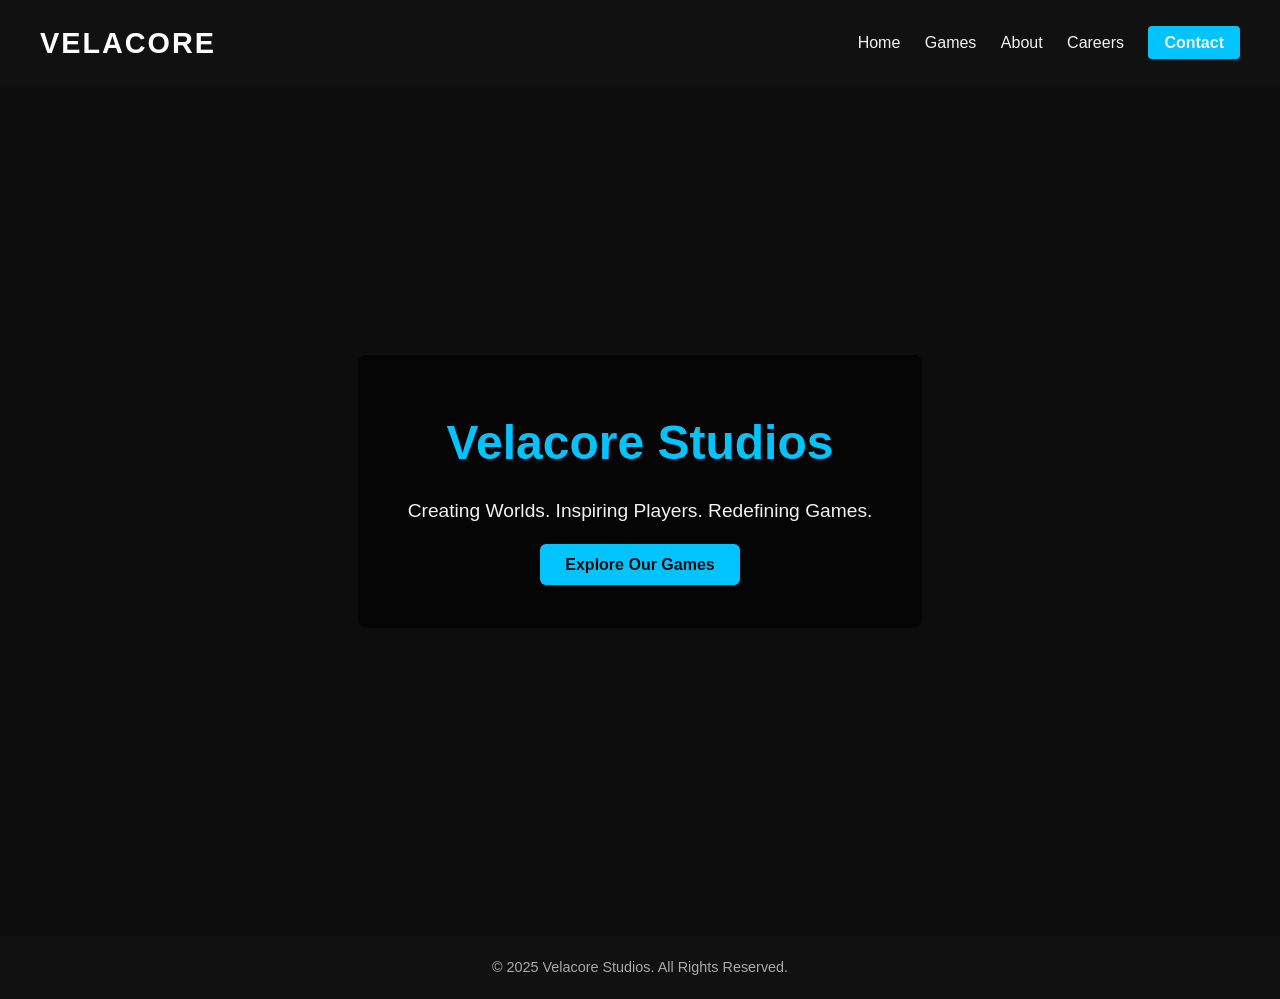
==== index.html @ 622b94e6 "Update index.html" ====
<!DOCTYPE html>
<html lang="en">
<head>
  <meta charset="UTF-8">
  <meta name="viewport" content="width=device-width, initial-scale=1.0">
  <title>Velacore Studios</title>
  <link rel="stylesheet" href="style.css">
</head>
<body>
  <!-- Header -->
  <header>
    <div class="logo">VELACORE</div>
    <nav>
      <a href="">Home</a>
      <a href="games.html">Games</a>
      <a href="about.html">About</a>
      <a href="careers.html">Careers</a>
      <a href="contact.html" class="btn">Contact</a>
    </nav>
  </header>

  <!-- Hero -->
  <section class="hero">
    <div class="hero-text">
      <h1>Velacore Studios</h1>
      <p>Creating Worlds. Inspiring Players. Redefining Games.</p>
      <a href="games.html" class="btn-primary">Explore Our Games</a>
    </div>
  </section>

  <footer>
    <p>&copy; 2025 Velacore Studios. All Rights Reserved.</p>
  </footer>
</body>
</html>
---- style.css ----
/* Reset & Base */
* { margin: 0; padding: 0; box-sizing: border-box; }
body { font-family: 'Segoe UI', Tahoma, sans-serif; background: #0d0d0d; color: #f2f2f2; line-height: 1.6; }

/* Header */
header {
  display: flex; justify-content: space-between; align-items: center;
  background: #111; padding: 20px 40px; position: sticky; top: 0; z-index: 1000;
}
.logo { font-size: 1.8rem; font-weight: bold; letter-spacing: 2px; color: #fff; }
nav a { color: #f2f2f2; text-decoration: none; margin-left: 20px; font-weight: 500; }
nav a:hover, nav a.active { color: #00c3ff; }
.btn { background: #00c3ff; padding: 8px 16px; border-radius: 4px; font-weight: bold; margin-left: 20px; }
.btn:hover { background: #0099cc; }

/* Hero */
.hero { height: 90vh; background: url('images/hero-bg.jpg') no-repeat center/cover; display: flex; align-items: center; justify-content: center; text-align: center; }
.hero-text { background: rgba(0,0,0,0.6); padding: 50px; border-radius: 8px; }
.hero h1 { font-size: 3rem; margin-bottom: 15px; color: #00c3ff; }
.hero p { font-size: 1.2rem; margin-bottom: 25px; }
.btn-primary { background: #00c3ff; color: #0d0d0d; padding: 12px 25px; border-radius: 6px; text-decoration: none; font-weight: bold; }
.btn-primary:hover { background: #0099cc; }

/* Sections */
section { padding: 60px 20px; text-align: center; }
h2 { font-size: 2rem; margin-bottom: 20px; color: #00c3ff; }

/* Games */
.games .game-grid { display: grid; grid-template-columns: repeat(auto-fit, minmax(300px, 1fr)); gap: 25px; margin-top: 30px; }
.game-card { background: #1a1a1a; border-radius: 10px; overflow: hidden; box-shadow: 0 4px 10px rgba(0,0,0,0.6); transition: transform 0.3s; }
.game-card:hover { transform: translateY(-8px); }
.game-card img { width: 100%; display: block; }
.game-card h3 { margin: 15px 0; }

/* Careers */
.careers { background: #111; }

/* Footer */
footer { background: #111; text-align: center; padding: 20px; font-size: 0.9rem; color: #aaa; margin-top: 40px; }
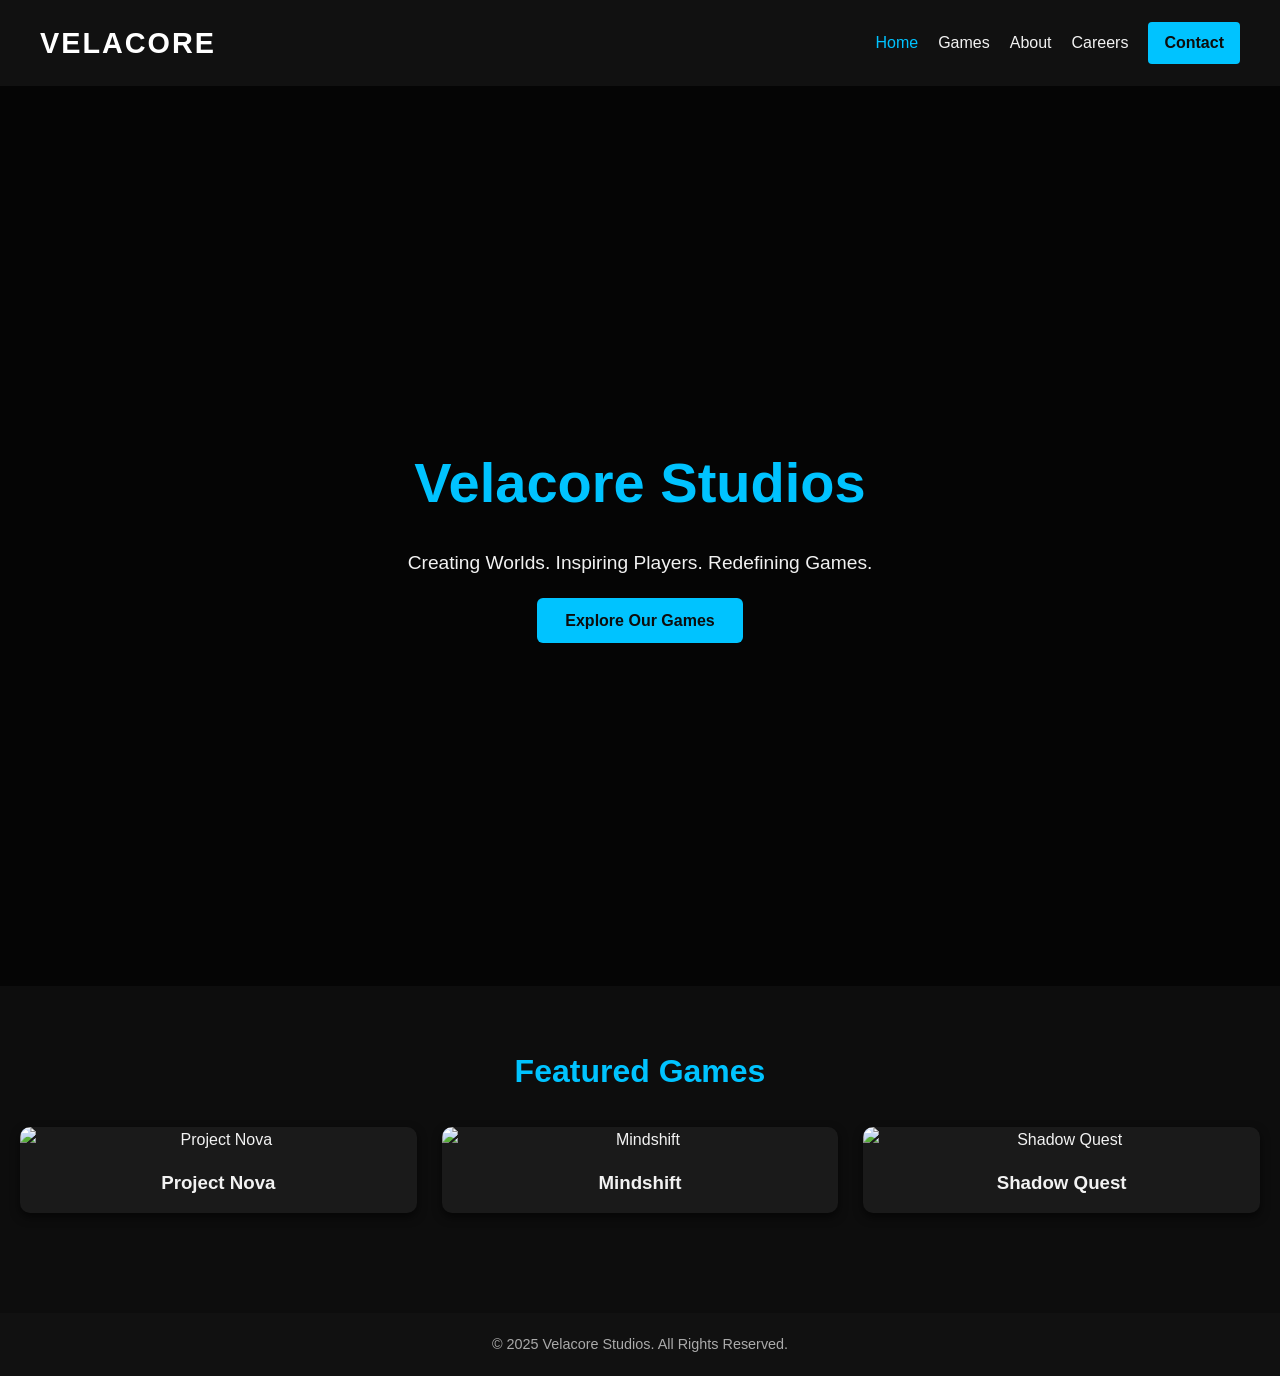
==== commit 14ff679a: "Add files via upload" ====
--- a/index.html
+++ b/index.html
@@ -4,33 +4,67 @@
   <meta charset="UTF-8">
   <meta name="viewport" content="width=device-width, initial-scale=1.0">
   <title>Velacore Studios</title>
+  
+  <!-- Favicon -->
+  <link rel="icon" type="image/png" href="favicon.png">
+  
   <link rel="stylesheet" href="style.css">
 </head>
 <body>
   <!-- Header -->
   <header>
     <div class="logo">VELACORE</div>
-    <nav>
-      <a href="">Home</a>
+    <nav id="nav">
+      <a href="index.html" class="active">Home</a>
       <a href="games.html">Games</a>
       <a href="about.html">About</a>
       <a href="careers.html">Careers</a>
       <a href="contact.html" class="btn">Contact</a>
     </nav>
+    <div class="menu-toggle" id="menu-toggle">☰</div>
   </header>
 
   <!-- Hero -->
   <section class="hero">
-    <div class="hero-text">
-      <h1>Velacore Studios</h1>
-      <p>Creating Worlds. Inspiring Players. Redefining Games.</p>
-      <a href="games.html" class="btn-primary">Explore Our Games</a>
+    <div class="hero-overlay">
+      <div class="hero-text">
+        <h1>Velacore Studios</h1>
+        <p>Creating Worlds. Inspiring Players. Redefining Games.</p>
+        <a href="games.html" class="btn-primary">Explore Our Games</a>
+      </div>
+    </div>
+  </section>
+
+  <!-- Featured Section -->
+  <section class="featured">
+    <h2>Featured Games</h2>
+    <div class="featured-grid">
+      <div class="featured-card">
+        <img src="images/project-nova.jpg" alt="Project Nova">
+        <h3>Project Nova</h3>
+      </div>
+      <div class="featured-card">
+        <img src="images/mindshift.jpg" alt="Mindshift">
+        <h3>Mindshift</h3>
+      </div>
+      <div class="featured-card">
+        <img src="images/shadow-quest.jpg" alt="Shadow Quest">
+        <h3>Shadow Quest</h3>
+      </div>
     </div>
   </section>
 
   <footer>
     <p>&copy; 2025 Velacore Studios. All Rights Reserved.</p>
   </footer>
+
+  <script>
+    // Mobile nav toggle
+    const toggle = document.getElementById('menu-toggle');
+    const nav = document.getElementById('nav');
+    toggle.addEventListener('click', () => {
+      nav.classList.toggle('show');
+    });
+  </script>
 </body>
 </html>
-
--- a/style.css
+++ b/style.css
@@ -1,39 +1,217 @@
 /* Reset & Base */
-* { margin: 0; padding: 0; box-sizing: border-box; }
-body { font-family: 'Segoe UI', Tahoma, sans-serif; background: #0d0d0d; color: #f2f2f2; line-height: 1.6; }
+* {
+  margin: 0;
+  padding: 0;
+  box-sizing: border-box;
+}
+body {
+  font-family: 'Segoe UI', Tahoma, sans-serif;
+  background: #0d0d0d;
+  color: #f2f2f2;
+  line-height: 1.6;
+}
 
 /* Header */
 header {
-  display: flex; justify-content: space-between; align-items: center;
-  background: #111; padding: 20px 40px; position: sticky; top: 0; z-index: 1000;
-}
-.logo { font-size: 1.8rem; font-weight: bold; letter-spacing: 2px; color: #fff; }
-nav a { color: #f2f2f2; text-decoration: none; margin-left: 20px; font-weight: 500; }
-nav a:hover, nav a.active { color: #00c3ff; }
-.btn { background: #00c3ff; padding: 8px 16px; border-radius: 4px; font-weight: bold; margin-left: 20px; }
-.btn:hover { background: #0099cc; }
-
-/* Hero */
-.hero { height: 90vh; background: url('images/hero-bg.jpg') no-repeat center/cover; display: flex; align-items: center; justify-content: center; text-align: center; }
-.hero-text { background: rgba(0,0,0,0.6); padding: 50px; border-radius: 8px; }
-.hero h1 { font-size: 3rem; margin-bottom: 15px; color: #00c3ff; }
-.hero p { font-size: 1.2rem; margin-bottom: 25px; }
-.btn-primary { background: #00c3ff; color: #0d0d0d; padding: 12px 25px; border-radius: 6px; text-decoration: none; font-weight: bold; }
-.btn-primary:hover { background: #0099cc; }
+  display: flex;
+  justify-content: space-between;
+  align-items: center;
+  background: #111;
+  padding: 20px 40px;
+  position: sticky;
+  top: 0;
+  z-index: 1000;
+}
+.logo {
+  font-size: 1.8rem;
+  font-weight: bold;
+  letter-spacing: 2px;
+  color: #fff;
+}
+nav {
+  display: flex;
+  align-items: center;
+}
+nav a {
+  color: #f2f2f2;
+  text-decoration: none;
+  margin-left: 20px;
+  font-weight: 500;
+  transition: color 0.3s;
+}
+nav a:hover,
+nav a.active {
+  color: #00c3ff;
+}
+.btn {
+  background: #00c3ff;
+  padding: 8px 16px;
+  border-radius: 4px;
+  font-weight: bold;
+  margin-left: 20px;
+  color: #0d0d0d;
+  transition: 0.3s;
+}
+.btn:hover {
+  background: #0099cc;
+}
+
+/* Mobile Menu Toggle */
+.menu-toggle {
+  display: none;
+  font-size: 1.8rem;
+  cursor: pointer;
+  color: #fff;
+}
+
+/* Hero (Epic style) */
+.hero {
+  position: relative;
+  height: 100vh;
+  background: url('images/hero-bg.jpg') no-repeat center/cover;
+  display: flex;
+  align-items: center;
+  justify-content: center;
+}
+.hero-overlay {
+  position: absolute;
+  top: 0; left: 0;
+  width: 100%; height: 100%;
+  background: rgba(0, 0, 0, 0.6);
+  display: flex;
+  align-items: center;
+  justify-content: center;
+  text-align: center;
+  padding: 20px;
+}
+.hero-text h1 {
+  font-size: 3.5rem;
+  margin-bottom: 20px;
+  color: #00c3ff;
+}
+.hero-text p {
+  font-size: 1.2rem;
+  margin-bottom: 30px;
+}
+.btn-primary {
+  background: #00c3ff;
+  color: #0d0d0d;
+  padding: 14px 28px;
+  border-radius: 6px;
+  text-decoration: none;
+  font-weight: bold;
+  transition: background 0.3s, transform 0.2s;
+}
+.btn-primary:hover {
+  background: #0099cc;
+  transform: scale(1.05);
+}
 
 /* Sections */
-section { padding: 60px 20px; text-align: center; }
-h2 { font-size: 2rem; margin-bottom: 20px; color: #00c3ff; }
-
-/* Games */
-.games .game-grid { display: grid; grid-template-columns: repeat(auto-fit, minmax(300px, 1fr)); gap: 25px; margin-top: 30px; }
-.game-card { background: #1a1a1a; border-radius: 10px; overflow: hidden; box-shadow: 0 4px 10px rgba(0,0,0,0.6); transition: transform 0.3s; }
-.game-card:hover { transform: translateY(-8px); }
-.game-card img { width: 100%; display: block; }
-.game-card h3 { margin: 15px 0; }
+section {
+  padding: 60px 20px;
+  text-align: center;
+}
+h2 {
+  font-size: 2rem;
+  margin-bottom: 25px;
+  color: #00c3ff;
+}
+
+/* Featured Games */
+.featured {
+  background: #0d0d0d;
+}
+.featured-grid {
+  display: grid;
+  grid-template-columns: repeat(auto-fit, minmax(280px, 1fr));
+  gap: 25px;
+  margin-top: 30px;
+}
+.featured-card {
+  background: #1a1a1a;
+  border-radius: 10px;
+  overflow: hidden;
+  box-shadow: 0 4px 10px rgba(0, 0, 0, 0.6);
+  transition: transform 0.3s, box-shadow 0.3s;
+}
+.featured-card:hover {
+  transform: translateY(-8px);
+  box-shadow: 0 6px 14px rgba(0, 0, 0, 0.8);
+}
+.featured-card img {
+  width: 100%;
+  display: block;
+}
+.featured-card h3 {
+  margin: 15px 0;
+  color: #f2f2f2;
+}
+
+/* Games Grid (other page) */
+.games .game-grid {
+  display: grid;
+  grid-template-columns: repeat(auto-fit, minmax(300px, 1fr));
+  gap: 25px;
+  margin-top: 30px;
+}
+.game-card {
+  background: #1a1a1a;
+  border-radius: 10px;
+  overflow: hidden;
+  box-shadow: 0 4px 10px rgba(0, 0, 0, 0.6);
+  transition: transform 0.3s;
+}
+.game-card:hover {
+  transform: translateY(-8px);
+}
+.game-card img {
+  width: 100%;
+  display: block;
+}
+.game-card h3 {
+  margin: 15px 0;
+}
 
 /* Careers */
-.careers { background: #111; }
+.careers {
+  background: #111;
+}
 
 /* Footer */
-footer { background: #111; text-align: center; padding: 20px; font-size: 0.9rem; color: #aaa; margin-top: 40px; }
+footer {
+  background: #111;
+  text-align: center;
+  padding: 20px;
+  font-size: 0.9rem;
+  color: #aaa;
+  margin-top: 40px;
+}
+
+/* Responsive */
+@media (max-width: 768px) {
+  nav {
+    position: absolute;
+    top: 70px;
+    right: 0;
+    background: #111;
+    flex-direction: column;
+    width: 200px;
+    display: none;
+  }
+  nav.show {
+    display: flex;
+  }
+  nav a, .btn {
+    margin: 15px 0;
+  }
+  .menu-toggle {
+    display: block;
+  }
+  header {
+    padding: 15px 20px;
+  }
+  .hero-text h1 {
+    font-size: 2.2rem;
+  }
+}
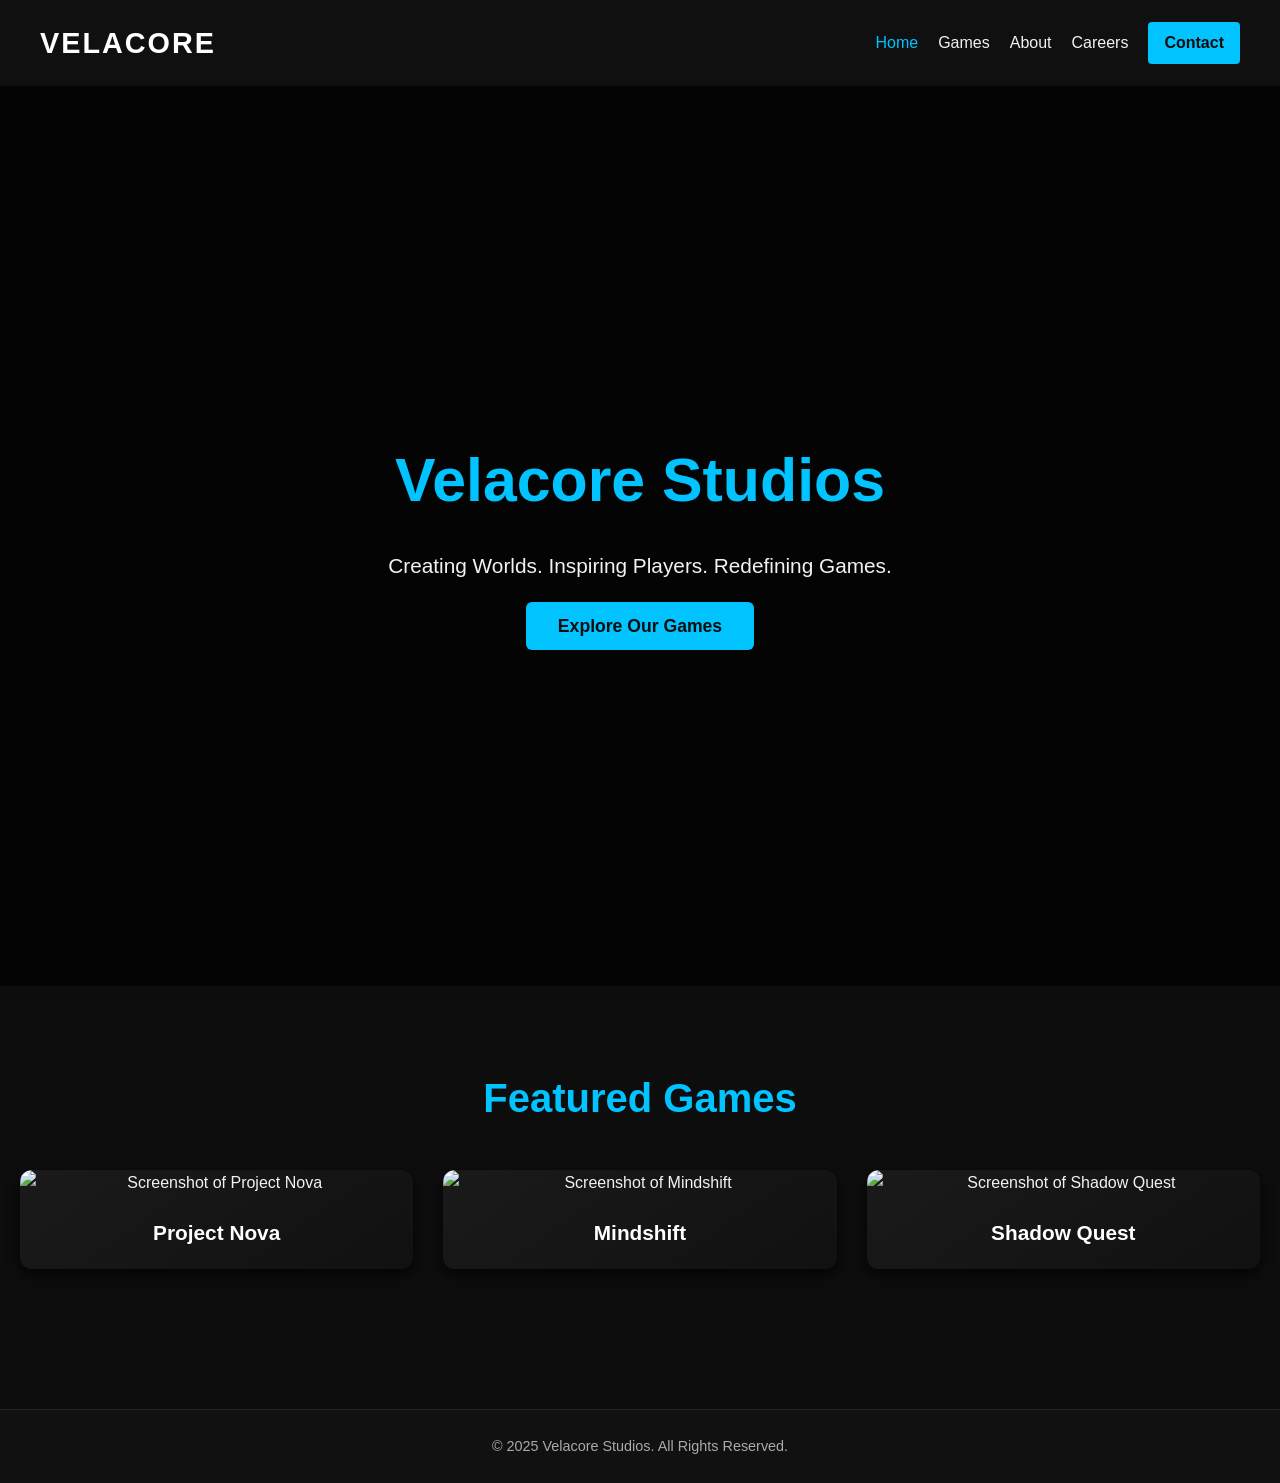
==== commit fef43bc8: "Add files via upload" ====
--- a/index.html
+++ b/index.html
@@ -3,61 +3,74 @@
 <head>
   <meta charset="UTF-8">
   <meta name="viewport" content="width=device-width, initial-scale=1.0">
-  <title>Velacore Studios</title>
+  <title>Velacore Studios | Official Website</title>
+  
+  <!-- Meta -->
+  <meta name="description" content="Velacore Studios - Creating Worlds. Inspiring Players. Redefining Games. Discover our games and join the journey.">
+  <meta property="og:title" content="Velacore Studios">
+  <meta property="og:description" content="Creating Worlds. Inspiring Players. Redefining Games.">
+  <meta property="og:type" content="website">
+  <meta property="og:image" content="images/hero-bg.jpg">
+  <meta property="og:url" content="https://yourdomain.com">
   
   <!-- Favicon -->
   <link rel="icon" type="image/png" href="favicon.png">
   
+  <!-- Styles -->
   <link rel="stylesheet" href="style.css">
 </head>
 <body>
   <!-- Header -->
   <header>
     <div class="logo">VELACORE</div>
-    <nav id="nav">
+    <nav id="nav" aria-label="Main Navigation">
       <a href="index.html" class="active">Home</a>
       <a href="games.html">Games</a>
       <a href="about.html">About</a>
       <a href="careers.html">Careers</a>
       <a href="contact.html" class="btn">Contact</a>
     </nav>
-    <div class="menu-toggle" id="menu-toggle">☰</div>
+    <button class="menu-toggle" id="menu-toggle" aria-label="Toggle menu">☰</button>
   </header>
 
-  <!-- Hero -->
-  <section class="hero">
-    <div class="hero-overlay">
-      <div class="hero-text">
-        <h1>Velacore Studios</h1>
-        <p>Creating Worlds. Inspiring Players. Redefining Games.</p>
-        <a href="games.html" class="btn-primary">Explore Our Games</a>
+  <main>
+    <!-- Hero -->
+    <section class="hero" role="banner">
+      <div class="hero-overlay">
+        <div class="hero-text">
+          <h1>Velacore Studios</h1>
+          <p>Creating Worlds. Inspiring Players. Redefining Games.</p>
+          <a href="games.html" class="btn-primary">Explore Our Games</a>
+        </div>
       </div>
-    </div>
-  </section>
+    </section>
 
-  <!-- Featured Section -->
-  <section class="featured">
-    <h2>Featured Games</h2>
-    <div class="featured-grid">
-      <div class="featured-card">
-        <img src="images/project-nova.jpg" alt="Project Nova">
-        <h3>Project Nova</h3>
+    <!-- Featured Section -->
+    <section class="featured">
+      <h2>Featured Games</h2>
+      <div class="featured-grid">
+        <article class="featured-card">
+          <img src="images/project-nova.jpg" alt="Screenshot of Project Nova">
+          <h3>Project Nova</h3>
+        </article>
+        <article class="featured-card">
+          <img src="images/mindshift.jpg" alt="Screenshot of Mindshift">
+          <h3>Mindshift</h3>
+        </article>
+        <article class="featured-card">
+          <img src="images/shadow-quest.jpg" alt="Screenshot of Shadow Quest">
+          <h3>Shadow Quest</h3>
+        </article>
       </div>
-      <div class="featured-card">
-        <img src="images/mindshift.jpg" alt="Mindshift">
-        <h3>Mindshift</h3>
-      </div>
-      <div class="featured-card">
-        <img src="images/shadow-quest.jpg" alt="Shadow Quest">
-        <h3>Shadow Quest</h3>
-      </div>
-    </div>
-  </section>
+    </section>
+  </main>
 
+  <!-- Footer -->
   <footer>
     <p>&copy; 2025 Velacore Studios. All Rights Reserved.</p>
   </footer>
 
+  <!-- Script -->
   <script>
     // Mobile nav toggle
     const toggle = document.getElementById('menu-toggle');
--- a/style.css
+++ b/style.css
@@ -9,6 +9,7 @@
   background: #0d0d0d;
   color: #f2f2f2;
   line-height: 1.6;
+  overflow-x: hidden;
 }
 
 /* Header */
@@ -16,11 +17,12 @@
   display: flex;
   justify-content: space-between;
   align-items: center;
-  background: #111;
+  background: rgba(17, 17, 17, 0.9);
   padding: 20px 40px;
   position: sticky;
   top: 0;
   z-index: 1000;
+  backdrop-filter: blur(10px);
 }
 .logo {
   font-size: 1.8rem;
@@ -31,17 +33,29 @@
 nav {
   display: flex;
   align-items: center;
+  transition: 0.3s;
 }
 nav a {
   color: #f2f2f2;
   text-decoration: none;
   margin-left: 20px;
   font-weight: 500;
-  transition: color 0.3s;
+  position: relative;
 }
 nav a:hover,
 nav a.active {
   color: #00c3ff;
+}
+nav a::after {
+  content: '';
+  position: absolute;
+  left: 0; bottom: -5px;
+  width: 0%; height: 2px;
+  background: #00c3ff;
+  transition: width 0.3s;
+}
+nav a:hover::after {
+  width: 100%;
 }
 .btn {
   background: #00c3ff;
@@ -54,6 +68,7 @@
 }
 .btn:hover {
   background: #0099cc;
+  transform: translateY(-2px);
 }
 
 /* Mobile Menu Toggle */
@@ -64,11 +79,11 @@
   color: #fff;
 }
 
-/* Hero (Epic style) */
+/* Hero Section */
 .hero {
   position: relative;
   height: 100vh;
-  background: url('images/hero-bg.jpg') no-repeat center/cover;
+  background: url('images/hero-bg.jpg') no-repeat center/cover fixed;
   display: flex;
   align-items: center;
   justify-content: center;
@@ -77,115 +92,101 @@
   position: absolute;
   top: 0; left: 0;
   width: 100%; height: 100%;
-  background: rgba(0, 0, 0, 0.6);
+  background: rgba(0, 0, 0, 0.65);
   display: flex;
   align-items: center;
   justify-content: center;
   text-align: center;
   padding: 20px;
+  animation: fadeIn 1.5s ease forwards;
 }
 .hero-text h1 {
-  font-size: 3.5rem;
+  font-size: 3.8rem;
   margin-bottom: 20px;
   color: #00c3ff;
+  animation: slideDown 1s ease forwards;
 }
 .hero-text p {
-  font-size: 1.2rem;
+  font-size: 1.3rem;
   margin-bottom: 30px;
+  opacity: 0.85;
+  animation: fadeIn 2s ease forwards;
 }
 .btn-primary {
   background: #00c3ff;
   color: #0d0d0d;
-  padding: 14px 28px;
+  padding: 14px 32px;
   border-radius: 6px;
   text-decoration: none;
   font-weight: bold;
-  transition: background 0.3s, transform 0.2s;
+  font-size: 1.1rem;
+  transition: 0.3s;
 }
 .btn-primary:hover {
   background: #0099cc;
   transform: scale(1.05);
-}
-
-/* Sections */
-section {
-  padding: 60px 20px;
+  box-shadow: 0 0 15px #00c3ff80;
+}
+
+/* Featured Games Section */
+.featured {
+  padding: 80px 20px;
   text-align: center;
 }
 h2 {
-  font-size: 2rem;
-  margin-bottom: 25px;
+  font-size: 2.5rem;
+  margin-bottom: 40px;
   color: #00c3ff;
-}
-
-/* Featured Games */
-.featured {
-  background: #0d0d0d;
 }
 .featured-grid {
   display: grid;
   grid-template-columns: repeat(auto-fit, minmax(280px, 1fr));
-  gap: 25px;
-  margin-top: 30px;
+  gap: 30px;
 }
 .featured-card {
-  background: #1a1a1a;
-  border-radius: 10px;
+  background: linear-gradient(145deg, #1a1a1a, #111);
+  border-radius: 12px;
   overflow: hidden;
-  box-shadow: 0 4px 10px rgba(0, 0, 0, 0.6);
-  transition: transform 0.3s, box-shadow 0.3s;
+  box-shadow: 0 6px 14px rgba(0, 0, 0, 0.7);
+  transition: transform 0.4s, box-shadow 0.4s;
 }
 .featured-card:hover {
-  transform: translateY(-8px);
-  box-shadow: 0 6px 14px rgba(0, 0, 0, 0.8);
+  transform: translateY(-10px) scale(1.02);
+  box-shadow: 0 8px 18px rgba(0, 195, 255, 0.4);
 }
 .featured-card img {
   width: 100%;
   display: block;
+  transition: transform 0.4s;
+}
+.featured-card:hover img {
+  transform: scale(1.05);
 }
 .featured-card h3 {
-  margin: 15px 0;
-  color: #f2f2f2;
-}
-
-/* Games Grid (other page) */
-.games .game-grid {
-  display: grid;
-  grid-template-columns: repeat(auto-fit, minmax(300px, 1fr));
-  gap: 25px;
-  margin-top: 30px;
-}
-.game-card {
-  background: #1a1a1a;
-  border-radius: 10px;
-  overflow: hidden;
-  box-shadow: 0 4px 10px rgba(0, 0, 0, 0.6);
-  transition: transform 0.3s;
-}
-.game-card:hover {
-  transform: translateY(-8px);
-}
-.game-card img {
-  width: 100%;
-  display: block;
-}
-.game-card h3 {
-  margin: 15px 0;
-}
-
-/* Careers */
-.careers {
-  background: #111;
+  margin: 20px 0;
+  color: #fff;
+  font-size: 1.3rem;
 }
 
 /* Footer */
 footer {
   background: #111;
   text-align: center;
-  padding: 20px;
+  padding: 25px;
   font-size: 0.9rem;
   color: #aaa;
-  margin-top: 40px;
+  margin-top: 60px;
+  border-top: 1px solid #222;
+}
+
+/* Animations */
+@keyframes fadeIn {
+  from { opacity: 0; }
+  to { opacity: 1; }
+}
+@keyframes slideDown {
+  from { transform: translateY(-30px); opacity: 0; }
+  to { transform: translateY(0); opacity: 1; }
 }
 
 /* Responsive */
@@ -196,11 +197,14 @@
     right: 0;
     background: #111;
     flex-direction: column;
-    width: 200px;
+    width: 220px;
     display: none;
+    padding: 20px;
+    border-left: 2px solid #00c3ff33;
   }
   nav.show {
     display: flex;
+    animation: fadeIn 0.5s ease forwards;
   }
   nav a, .btn {
     margin: 15px 0;
@@ -212,6 +216,9 @@
     padding: 15px 20px;
   }
   .hero-text h1 {
-    font-size: 2.2rem;
-  }
-}
+    font-size: 2.4rem;
+  }
+  .hero-text p {
+    font-size: 1rem;
+  }
+}
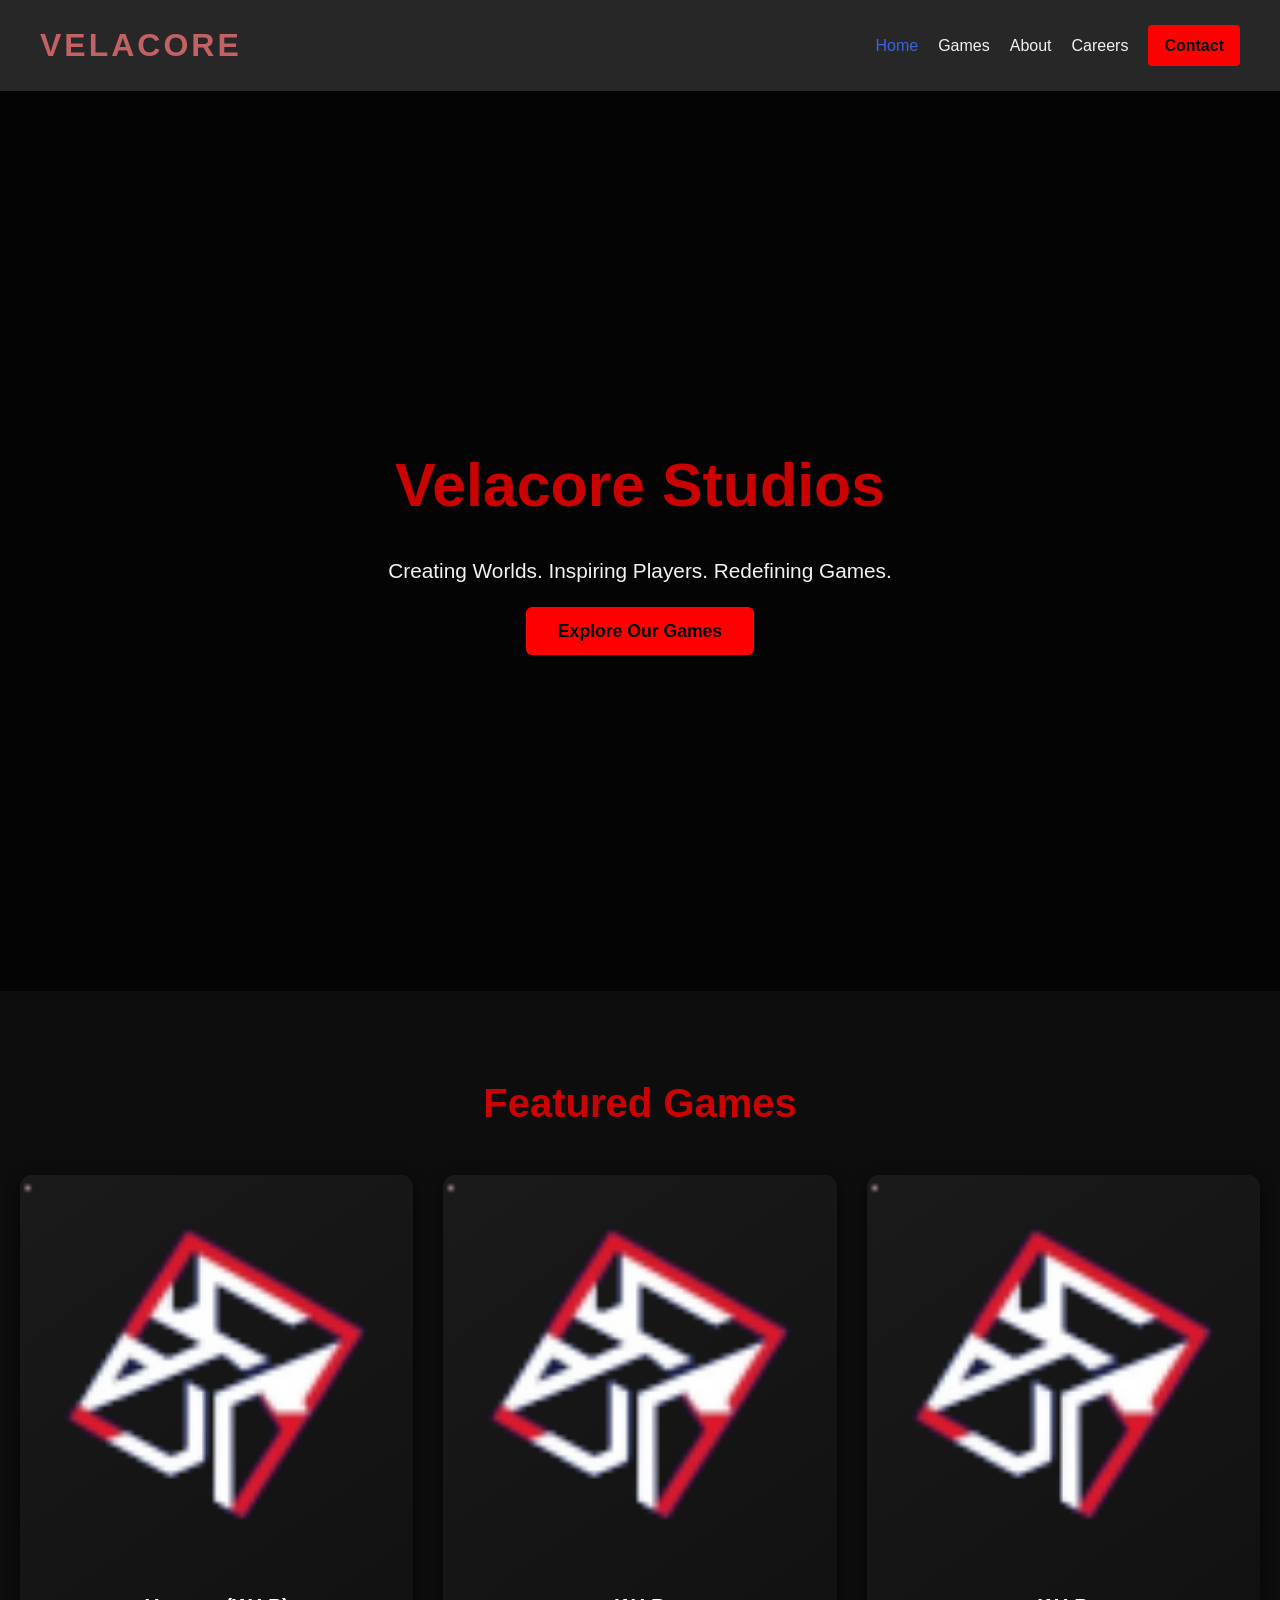
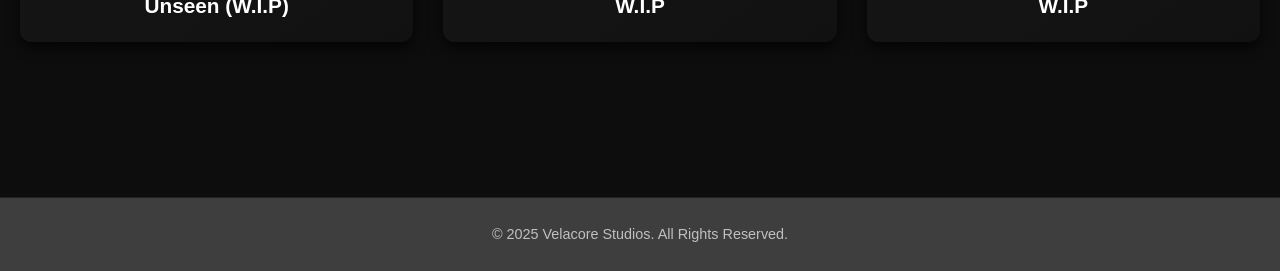
==== commit 2ea91390: "Add files via upload" ====
--- a/index.html
+++ b/index.html
@@ -50,16 +50,16 @@
       <h2>Featured Games</h2>
       <div class="featured-grid">
         <article class="featured-card">
-          <img src="images/project-nova.jpg" alt="Screenshot of Project Nova">
-          <h3>Project Nova</h3>
+          <img src="project-nova.png" alt="Screenshot of Project Nova">
+          <h3>Unseen (W.I.P)</h3>
         </article>
         <article class="featured-card">
-          <img src="images/mindshift.jpg" alt="Screenshot of Mindshift">
-          <h3>Mindshift</h3>
+          <img src="mindshift.png" alt="Screenshot of Mindshift">
+          <h3>W.I.P</h3>
         </article>
         <article class="featured-card">
-          <img src="images/shadow-quest.jpg" alt="Screenshot of Shadow Quest">
-          <h3>Shadow Quest</h3>
+          <img src="shadow-quest.png" alt="Screenshot of Shadow Quest">
+          <h3>W.I.P</h3>
         </article>
       </div>
     </section>
--- a/style.css
+++ b/style.css
@@ -17,7 +17,7 @@
   display: flex;
   justify-content: space-between;
   align-items: center;
-  background: rgba(17, 17, 17, 0.9);
+  background: rgba(43, 43, 43, 0.9);
   padding: 20px 40px;
   position: sticky;
   top: 0;
@@ -25,10 +25,10 @@
   backdrop-filter: blur(10px);
 }
 .logo {
-  font-size: 1.8rem;
+  font-size: 2rem;
   font-weight: bold;
-  letter-spacing: 2px;
-  color: #fff;
+  letter-spacing: 3px;
+  color: #c26262;
 }
 nav {
   display: flex;
@@ -44,21 +44,21 @@
 }
 nav a:hover,
 nav a.active {
-  color: #00c3ff;
+  color: #3c73ffd3;
 }
 nav a::after {
   content: '';
   position: absolute;
   left: 0; bottom: -5px;
   width: 0%; height: 2px;
-  background: #00c3ff;
+  background: #2a66fd;
   transition: width 0.3s;
 }
 nav a:hover::after {
   width: 100%;
 }
 .btn {
-  background: #00c3ff;
+  background: #ff0000;
   padding: 8px 16px;
   border-radius: 4px;
   font-weight: bold;
@@ -67,8 +67,12 @@
   transition: 0.3s;
 }
 .btn:hover {
-  background: #0099cc;
+  background: #ff0000b0;
   transform: translateY(-2px);
+}
+
+.careers p {
+  margin-bottom: 35px; /* ruimte tussen tekst en knop */
 }
 
 /* Mobile Menu Toggle */
@@ -76,7 +80,7 @@
   display: none;
   font-size: 1.8rem;
   cursor: pointer;
-  color: #fff;
+  color: #4b0d0d;
 }
 
 /* Hero Section */
@@ -103,7 +107,7 @@
 .hero-text h1 {
   font-size: 3.8rem;
   margin-bottom: 20px;
-  color: #00c3ff;
+  color: #ff0000c9;
   animation: slideDown 1s ease forwards;
 }
 .hero-text p {
@@ -112,20 +116,63 @@
   opacity: 0.85;
   animation: fadeIn 2s ease forwards;
 }
+.games h2 {
+  font-size: 3.8rem;
+  margin-bottom: 20px;
+  color: #ff0000c9;
+  animation: slideDown 1s ease forwards;
+}
+.about h2 {
+  font-size: 3.8rem;
+  margin-bottom: 20px;
+  color: #ff0000c9;
+  animation: slideDown 1s ease forwards;
+}
+.careers h2 {
+  font-size: 3.8rem;
+  margin-bottom: 20px;
+  color: #ff0000c9;
+  animation: slideDown 1s ease forwards;
+}
+.contact h2 {
+  font-size: 3.8rem;
+  margin-bottom: 20px;
+  color: #ff0000c9;
+  animation: slideDown 1s ease forwards;
+}
+.game-grid p {
+  font-size: 1.5rem;
+  margin-bottom: 25px;
+  margin-left: 25px;
+  color: #ffffffc9;
+}
+.game-card p {
+  font-size: 1.2rem;
+  margin-bottom: 10px;
+  margin-left: 5px;
+  color: #ffffffc9;
+}
+.game-card h3 {
+  font-size: 1.3rem;
+  margin-bottom: 3px;
+  margin-left: 5px;
+  color: #ffffffc9;
+}
 .btn-primary {
-  background: #00c3ff;
-  color: #0d0d0d;
+  background: #ff0000;
+  color: #000000;
   padding: 14px 32px;
   border-radius: 6px;
   text-decoration: none;
   font-weight: bold;
   font-size: 1.1rem;
   transition: 0.3s;
+  margin-top: 35px;
 }
 .btn-primary:hover {
-  background: #0099cc;
+  background: #ff0101bb;
   transform: scale(1.05);
-  box-shadow: 0 0 15px #00c3ff80;
+  box-shadow: 0 0 15px #ff000080;
 }
 
 /* Featured Games Section */
@@ -136,7 +183,7 @@
 h2 {
   font-size: 2.5rem;
   margin-bottom: 40px;
-  color: #00c3ff;
+  color: #ff0000c9;
 }
 .featured-grid {
   display: grid;
@@ -170,12 +217,12 @@
 
 /* Footer */
 footer {
-  background: #111;
+  background: #3e3e3e;
   text-align: center;
   padding: 25px;
   font-size: 0.9rem;
-  color: #aaa;
-  margin-top: 60px;
+  color: #c0c0c0;
+  margin-top: 75px;
   border-top: 1px solid #222;
 }
 
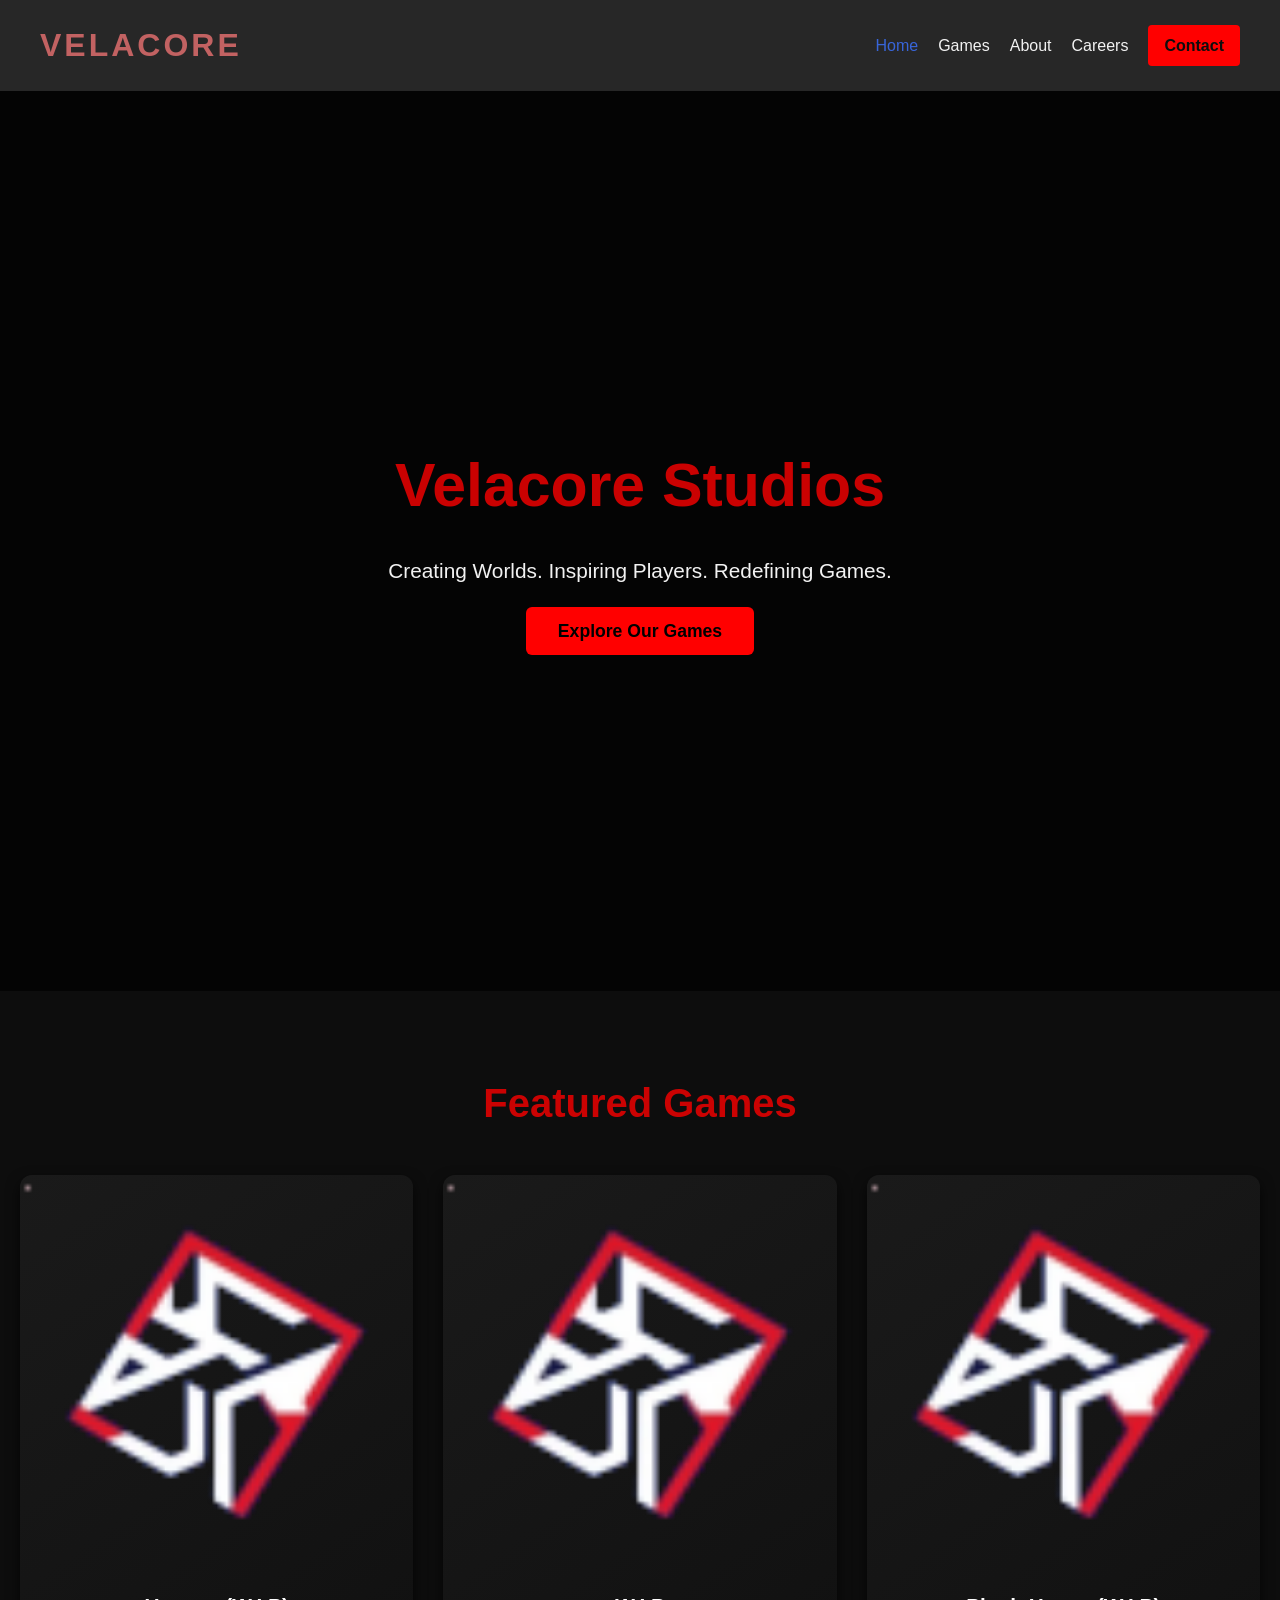
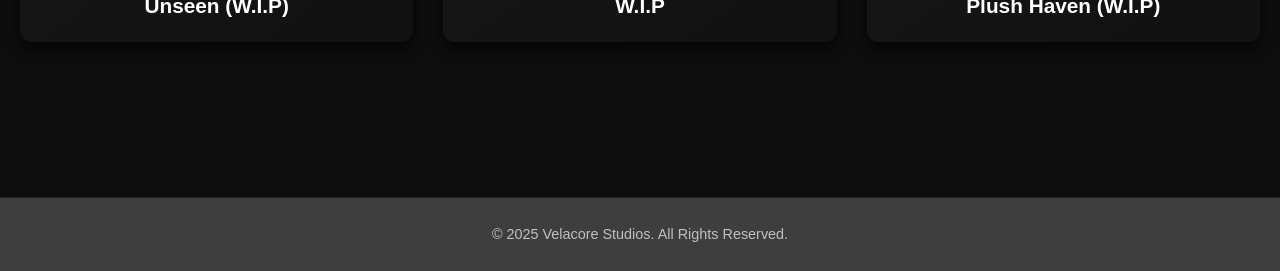
==== commit 4575202a: "Update featured game title in index.html Updated the featured game title from 'W.I.P' to 'Plush Have" ====
--- a/index.html
+++ b/index.html
@@ -59,7 +59,7 @@
         </article>
         <article class="featured-card">
           <img src="shadow-quest.png" alt="Screenshot of Shadow Quest">
-          <h3>W.I.P</h3>
+          <h3>Plush Haven (W.I.P)</h3>
         </article>
       </div>
     </section>
@@ -81,3 +81,4 @@
   </script>
 </body>
 </html>
+
